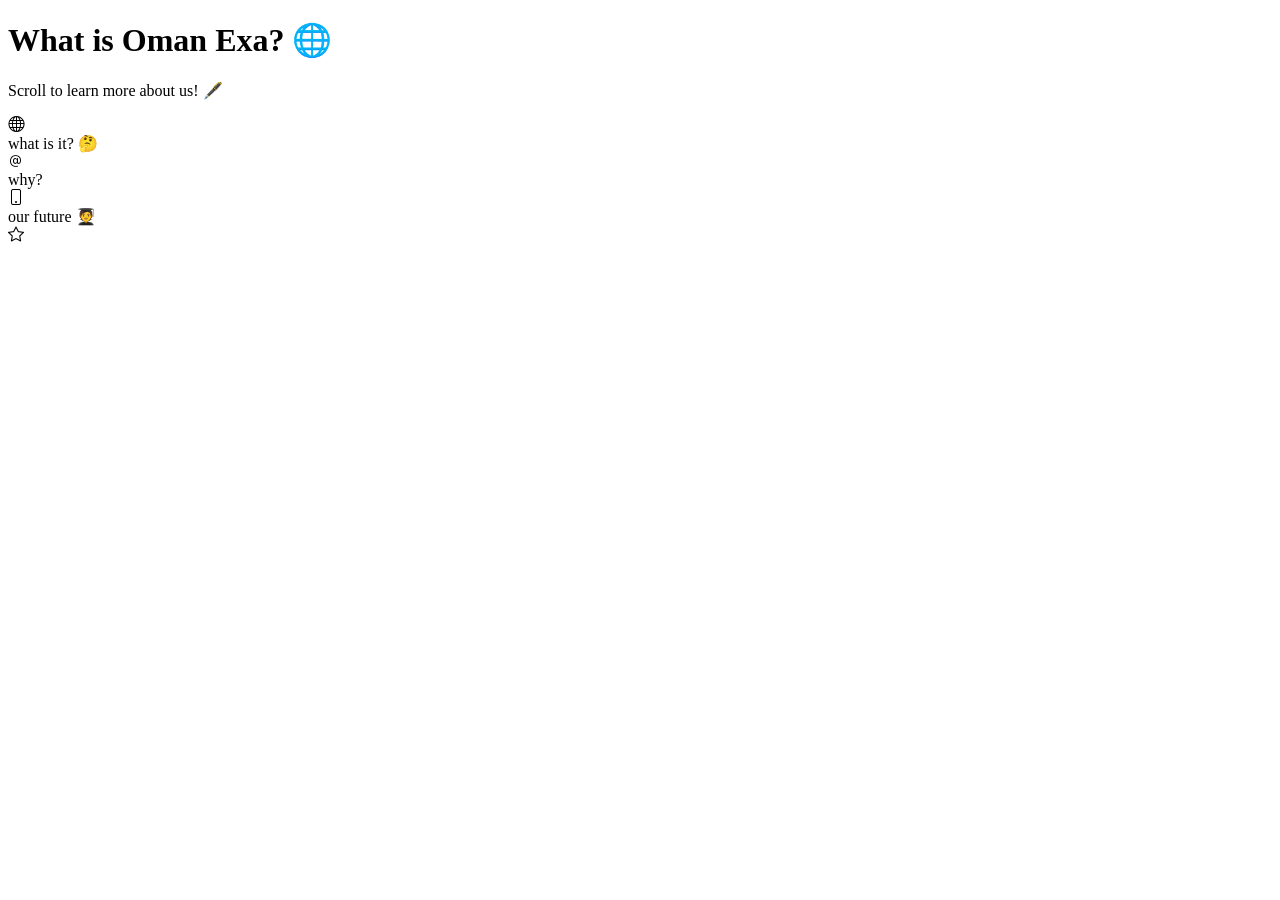
==== second.html @ 283acd25 "Add files via upload" ====
<!DOCTYPE html>
<html lang="ar">
<head>
  <meta charset="UTF-8">
  <title>الصفحة الثانية</title>
  <link rel="stylesheet" href="{{ url_for('static', filename='style.css') }}">
  <link rel="stylesheet" href="https://cdn.jsdelivr.net/npm/bootstrap-icons@1.11.3/font/bootstrap-icons.css">
  <style>
    .word {
      display: inline-block;
      cursor: pointer;
    }
    .bounce {
      animation: bounceOnce 0.5s;
    }
    @keyframes bounceOnce {
      0%   { transform: translateY(0); }
      30%  { transform: translateY(-15px); }
      60%  { transform: translateY(0); }
      100% { transform: translateY(0); }
    }
  </style>
</head>
<body class="fade">
  <div class="second-page">
    <h1 class="fade-text">What is Oman Exa? 🌐</h1>
    <p class="fade-text">Scroll to learn more about us! 🖋️</p>

    <div class="icons">
      <div class="icon-wrapper" 
           data-extra="Oman Exa is a simple program created to support a competition idea, but the design team did not win. In short, Oman Exa is a simple program to help students understand lessons through an active artificial intelligence approach, specifically designed for students in the Sultanate of Oman, helping them organize their time and understand concepts in an engaging way">
        <i class="bi bi-globe"></i>
        <div class="icon-text">what is it? 🤔</div>
      </div>

      <div class="icon-wrapper" 
           data-extra="The project's concept stems from a desire to simplify curricula, facilitate research and self-learning for students, and help them organize their time more easily and enjoyably with reminder notifications. It also provides educational games related to the student's specific curriculum.">
        <i class="bi bi-at"></i>
        <div class="icon-text">why?</div>
      </div>

      <div class="icon-wrapper" 
           data-extra="Starting from a simple competition idea, the Oman Exa team plans to launch the project and support every Omani student over time">
        <i class="bi bi-phone"></i>
        <div class="icon-text">our future 🧑‍🎓</div>
      </div>
    </div>

    <!-- النص الإضافي فارغ بالبداية -->
    <div id="extra-text"></div>
  </div>

  <!-- أيقونة مستقلة -->
  <div id="left-icon">
    <i class="bi bi-star"></i>
  </div>

  <script>
    window.onload = () => {
      document.body.style.opacity = 1;
      const texts = document.querySelectorAll(".fade-text");
      texts.forEach((el, index) => {
        setTimeout(() => {
          el.style.opacity = 1;
          el.style.transform = "translateY(0)";
        }, 500 * (index + 1));
      });
    };

    document.addEventListener("DOMContentLoaded", () => {
      const wrappers = document.querySelectorAll(".icon-wrapper");
      const extraText = document.getElementById("extra-text");

      wrappers.forEach(wrapper => {
        wrapper.addEventListener("click", () => {
          wrappers.forEach(w => w.classList.remove("active"));
          wrapper.classList.add("active");

          let text = wrapper.dataset.extra;
          let words = text.split(" ");
          extraText.innerHTML = ""; // تفريغ النص قبل الكتابة

          words.forEach((word, i) => {
            setTimeout(() => {
              const span = document.createElement("span");
              span.textContent = word;
              span.classList.add("word");
              extraText.appendChild(span);
              extraText.appendChild(document.createTextNode(" "));

              // القفزة عند أول ظهور
              span.classList.add("bounce");
              setTimeout(() => {
                span.classList.remove("bounce");
              }, 500);
            }, i * 200);
          });
        });
      });

      // القفزة عند المرور بالماوس
      extraText.addEventListener("mouseover", e => {
        if (e.target.classList.contains("word")) {
          e.target.classList.add("bounce");
          setTimeout(() => {
            e.target.classList.remove("bounce");
          }, 500);
        }
      });
    });
  </script>
</body>
</html>
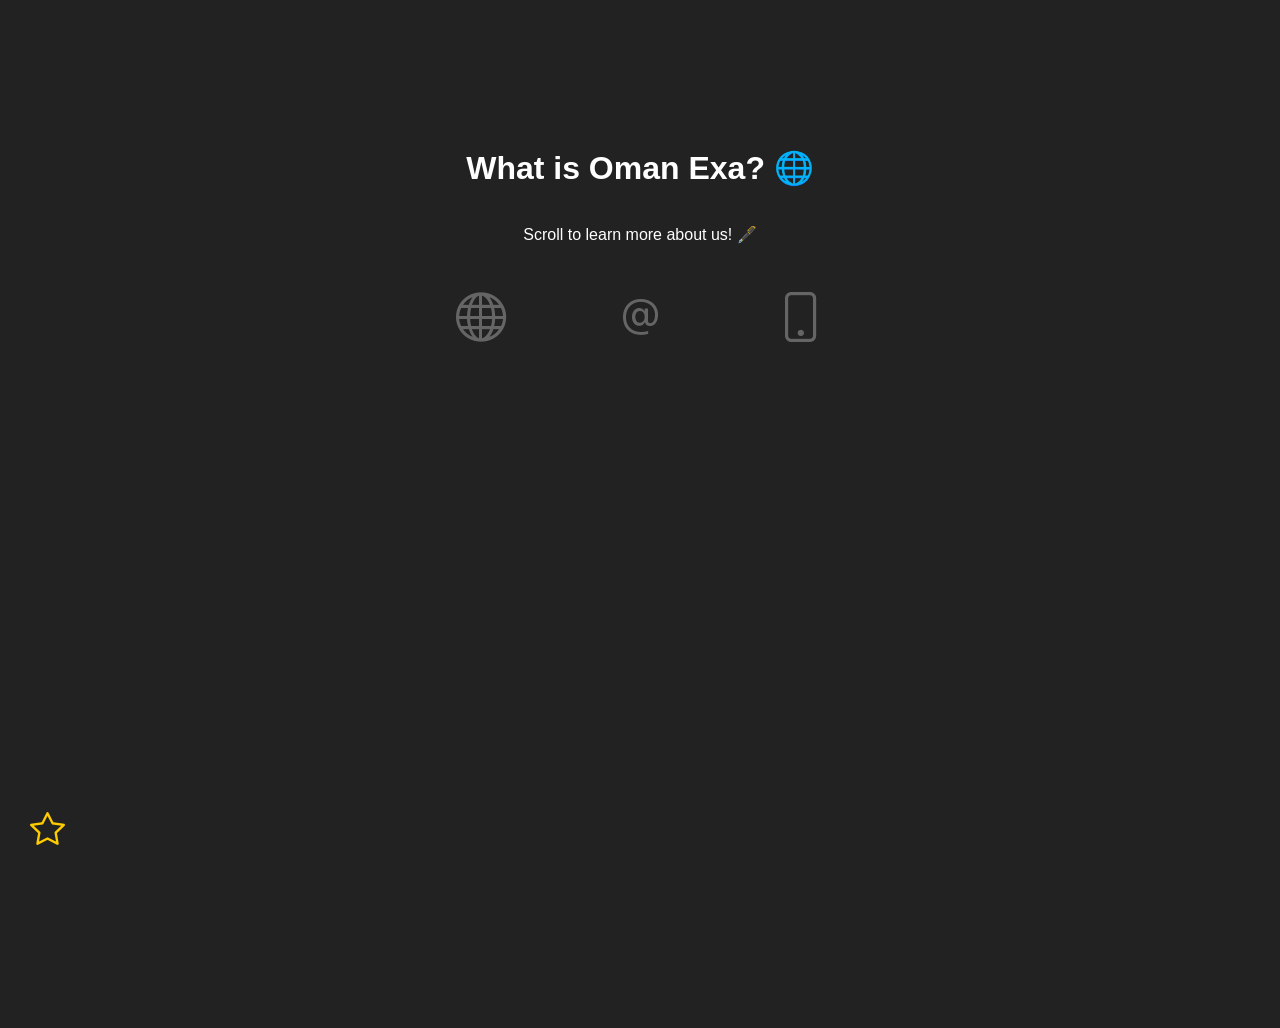
==== commit 71bb7726: "Update second.html" ====
--- a/second.html
+++ b/second.html
@@ -3,20 +3,15 @@
 <head>
   <meta charset="UTF-8">
   <title>الصفحة الثانية</title>
-  <link rel="stylesheet" href="{{ url_for('static', filename='style.css') }}">
+  <link rel="stylesheet" href="style.css">
   <link rel="stylesheet" href="https://cdn.jsdelivr.net/npm/bootstrap-icons@1.11.3/font/bootstrap-icons.css">
   <style>
-    .word {
-      display: inline-block;
-      cursor: pointer;
-    }
-    .bounce {
-      animation: bounceOnce 0.5s;
-    }
+    .word { display: inline-block; cursor: pointer; }
+    .bounce { animation: bounceOnce 0.5s; }
     @keyframes bounceOnce {
-      0%   { transform: translateY(0); }
-      30%  { transform: translateY(-15px); }
-      60%  { transform: translateY(0); }
+      0% { transform: translateY(0); }
+      30% { transform: translateY(-15px); }
+      60% { transform: translateY(0); }
       100% { transform: translateY(0); }
     }
   </style>
@@ -27,87 +22,85 @@
     <p class="fade-text">Scroll to learn more about us! 🖋️</p>
 
     <div class="icons">
-      <div class="icon-wrapper" 
-           data-extra="Oman Exa is a simple program created to support a competition idea, but the design team did not win. In short, Oman Exa is a simple program to help students understand lessons through an active artificial intelligence approach, specifically designed for students in the Sultanate of Oman, helping them organize their time and understand concepts in an engaging way">
+      <div class="icon-wrapper" data-extra="Oman Exa is a simple program created to support a competition idea...">
         <i class="bi bi-globe"></i>
         <div class="icon-text">what is it? 🤔</div>
       </div>
 
-      <div class="icon-wrapper" 
-           data-extra="The project's concept stems from a desire to simplify curricula, facilitate research and self-learning for students, and help them organize their time more easily and enjoyably with reminder notifications. It also provides educational games related to the student's specific curriculum.">
+      <div class="icon-wrapper" data-extra="The project's concept stems from a desire to simplify curricula...">
         <i class="bi bi-at"></i>
         <div class="icon-text">why?</div>
       </div>
 
-      <div class="icon-wrapper" 
-           data-extra="Starting from a simple competition idea, the Oman Exa team plans to launch the project and support every Omani student over time">
+      <div class="icon-wrapper" data-extra="Starting from a simple competition idea, the Oman Exa team plans...">
         <i class="bi bi-phone"></i>
         <div class="icon-text">our future 🧑‍🎓</div>
       </div>
     </div>
 
-    <!-- النص الإضافي فارغ بالبداية -->
     <div id="extra-text"></div>
   </div>
 
-  <!-- أيقونة مستقلة -->
   <div id="left-icon">
     <i class="bi bi-star"></i>
   </div>
 
-  <script>
-    window.onload = () => {
-      document.body.style.opacity = 1;
-      const texts = document.querySelectorAll(".fade-text");
-      texts.forEach((el, index) => {
-        setTimeout(() => {
-          el.style.opacity = 1;
-          el.style.transform = "translateY(0)";
-        }, 500 * (index + 1));
-      });
-    };
+  <script src="script.js"></script>
+<script>
+  window.onload = () => {
+    document.body.style.opacity = 1;
+    const texts = document.querySelectorAll(".fade-text");
+    texts.forEach((el, index) => {
+      setTimeout(() => {
+        el.style.opacity = 1;
+        el.style.transform = "translateY(0)";
+      }, 500 * (index + 1));
+    });
+  };
 
-    document.addEventListener("DOMContentLoaded", () => {
-      const wrappers = document.querySelectorAll(".icon-wrapper");
-      const extraText = document.getElementById("extra-text");
+  document.addEventListener("DOMContentLoaded", () => {
+    const wrappers = document.querySelectorAll(".icon-wrapper");
+    const extraText = document.getElementById("extra-text");
 
-      wrappers.forEach(wrapper => {
-        wrapper.addEventListener("click", () => {
-          wrappers.forEach(w => w.classList.remove("active"));
-          wrapper.classList.add("active");
+    wrappers.forEach(wrapper => {
+      wrapper.addEventListener("click", () => {
+        wrappers.forEach(w => w.classList.remove("active"));
+        wrapper.classList.add("active");
 
-          let text = wrapper.dataset.extra;
-          let words = text.split(" ");
-          extraText.innerHTML = ""; // تفريغ النص قبل الكتابة
+        let text = wrapper.dataset.extra;
+        let words = text.split(" ");
+        extraText.innerHTML = ""; // تفريغ النص قبل الكتابة
 
-          words.forEach((word, i) => {
+        words.forEach((word, i) => {
+          setTimeout(() => {
+            const span = document.createElement("span");
+            span.textContent = word;
+            span.classList.add("word");
+            extraText.appendChild(span);
+            extraText.appendChild(document.createTextNode(" "));
+
+            // القفزة عند أول ظهور
+            span.classList.add("bounce");
             setTimeout(() => {
-              const span = document.createElement("span");
-              span.textContent = word;
-              span.classList.add("word");
-              extraText.appendChild(span);
-              extraText.appendChild(document.createTextNode(" "));
-
-              // القفزة عند أول ظهور
-              span.classList.add("bounce");
-              setTimeout(() => {
-                span.classList.remove("bounce");
-              }, 500);
-            }, i * 200);
-          });
+              span.classList.remove("bounce");
+            }, 500);
+          }, i * 200);
         });
       });
+    });
 
-      // القفزة عند المرور بالماوس
-      extraText.addEventListener("mouseover", e => {
-        if (e.target.classList.contains("word")) {
-          e.target.classList.add("bounce");
-          setTimeout(() => {
-            e.target.classList.remove("bounce");
-          }, 500);
-        }
-      });
+    // القفزة عند المرور بالماوس
+    extraText.addEventListener("mouseover", e => {
+      if (e.target.classList.contains("word")) {
+        e.target.classList.add("bounce");
+        setTimeout(() => {
+          e.target.classList.remove("bounce");
+        }, 500);
+      }
     });
-  </script>
+  });
+</script>
+
 </body>
 </html>
+
--- a/style.css
+++ b/style.css
@@ -0,0 +1,364 @@
+body, html {
+  margin: 0;
+  padding: 0;
+  height: 100%;
+  font-family: Arial, sans-serif;
+}
+
+/* خلفية متدرجة */
+.hero {
+  height: 100vh;
+  background: linear-gradient(to bottom right, #001830, #1d4263);
+  display: flex;
+  align-items: center;
+  justify-content: flex-end; /* النص في يمين الشاشة */
+}
+
+/* النص الكبير */
+.text-box {
+  margin-right: 80px;
+  text-align: right;
+}
+
+.text-box h1 {
+  font-size: 7em;   /* خط ضخم جدًا */
+  color: rgb(255, 255, 255);     /* أبيض */
+  margin: 20px 0;
+}
+
+.text-box h3 {
+  font-size: 3em;   /* خط متوسط */
+  color: #7c82b9;   /* تركواز فاتح */
+  margin: 10px 0;
+}
+
+.text-box h4 {
+  font-size: 1.5em;
+  color: rgb(9, 0, 61); /* أزرق */
+  margin: 5px 0;
+  position: absolute;     /* تثبيت العنصر */
+  bottom: 20px;           /* المسافة من الأسفل */
+  left: 50%;              /* وضعه في منتصف الشاشة أفقيًا */
+  transform: translateX(-50%); /* تعديل ليكون بالضبط في المنتصف */
+}
+
+/* أنيميشن الفيد إن */
+@keyframes fadeIn {
+  from {
+    opacity: 0;   /* البداية شفافة */
+    transform: translateY(20px); /* نزول بسيط */
+  }
+  to {
+    opacity: 1;   /* النهاية واضحة */
+    transform: translateY(0);    /* يرجع مكانه الطبيعي */
+  }
+}
+
+/* النصوص */
+.text-box h1,
+.text-box h3,
+.text-box h4 {
+  opacity: 0; /* تبدأ مخفية */
+  animation: fadeIn 2s ease forwards; /* مدة 2 ثانية */
+}
+
+/* ترتيب ظهور النصوص */
+.text-box h1 {
+  animation-delay: 0.5s;
+}
+
+.text-box h3 {
+  animation-delay: 1.5s;
+}
+
+.text-box h4 {
+  animation-delay: 2.5s;
+}
+.text-box h1,
+.text-box h3,
+.text-box h4 {
+  opacity: 0; /* مخفي عند البداية */
+  transition: opacity 1s ease;
+}
+
+.notification {
+  position: fixed;
+  top: -80px;
+  left: 50%;
+  transform: translateX(-50%);
+  width: 500px;
+  background: rgb(85, 83, 107);
+  border: 8px solid rgb(65, 57, 78);
+  border-radius: 12px; /* حواف ناعمة */
+  box-shadow: 0 6px 16px rgba(0,0,0,0.25); /* ظل أنيق */
+  z-index: 9999;
+  opacity: 0;
+  padding: 12px 16px; /* مسافة داخلية مريحة */
+  display: flex; /* يسمح بترتيب النصوص */
+  align-items: center; /* يوسّط النص عموديًا */
+  justify-content: center; /* يوسّط النص أفقيًا */
+}
+
+
+
+
+
+.notification p {
+  margin: 0;
+  font-size: 16px;
+  color: white;
+  text-align: center;
+  font-family: "Arial", sans-serif;
+}
+
+.notification.show {
+  animation: slideDown 0.5s ease-out forwards;
+}
+
+@keyframes slideDown {
+  from {
+    opacity: 0;
+    top: -80px;
+  }
+  to {
+    opacity: 1;
+    top: 20px;
+  }
+}
+/* زر صغير أسفل يمين الشاشة */
+.next-btn {
+  position: fixed;       /* يثبّت الزر */
+  bottom: 20px;          /* يبعده عن أسفل الشاشة */
+  right: 20px;           /* يبعده عن يمين الشاشة */
+  background: #444;
+  color: white;
+  border: none;
+  border-radius: 8px;
+  padding: 10px 16px;
+  cursor: pointer;
+  font-size: 14px;
+  box-shadow: 0 4px 8px rgba(0,0,0,0.25);
+  transition: background 0.3s ease;
+  z-index: 2000;         /* فوق أي عناصر أخرى */
+}
+
+.next-btn:hover {
+  background: #666;
+}
+
+/* الفيد إن للصفحة */
+body.fade {
+  opacity: 0;
+  transition: opacity 1.5s ease;
+}
+
+body.fade.show {
+  opacity: 1;
+}
+
+/* الفيد إن للصفحة */
+body.fade {
+  opacity: 0;
+  transition: opacity 1.5s ease;
+}
+
+body.fade.show {
+  opacity: 1;
+}
+
+/* النص في أعلى منتصف الصفحة */
+.second-page {
+  height: 100vh;
+  background: #222;
+  color: white;
+  text-align: center;
+  display: flex;
+  flex-direction: column;
+  justify-content: flex-start; /* يخلي النص أعلى */
+  align-items: center;
+  padding-top: 10%;
+  font-family: Arial, sans-serif;
+}
+
+
+/* الفيد إن للنصوص */
+.fade-text {
+  opacity: 0;
+  transition: opacity 1.5s ease;
+}
+
+.fade-text.show {
+  opacity: 1;
+}
+
+
+
+.fade-text {
+  opacity: 0;
+  transition: opacity 1.5s ease;
+}
+
+.fade-text.show {
+  opacity: 1;
+}
+
+
+.icons {
+  display: flex;
+  gap: 70px; /* المسافة بين الأيقونات */
+  margin-top: 30px;
+  font-size: 50px;
+  color: white;
+}
+
+.icon-wrapper {
+  text-align: center;
+  cursor: pointer;
+}
+
+.icon-wrapper i {
+   opacity: 0.3; /* البداية شفافة */
+  transition: transform 0.3s ease, color 0.3s ease, opacity 0.3s ease;
+  display: block;
+}
+
+/* النص مخفي بالبداية */
+.icon-text {
+  opacity: 0;
+  font-size: 28px; /* نص أكبر يناسب حجم الأيقونة */
+  margin-top: 20px;
+  transition: opacity 0.3s ease;
+  color: #ddd;
+  white-space: normal;       /* يسمح للنص ينزل سطر جديد */
+  word-wrap: break-word;     /* يكسر الكلمات الطويلة */
+}
+
+/* عند التمرير */
+.icon-wrapper:hover i {
+  transform: scale(1.1);
+  color: #00aced;
+  opacity: 1;
+}
+
+/* عند الضغط */
+.icon-wrapper.active i {
+  transform: scale(1.3); /* تكبير أكثر عند الضغط */
+  color: #00aced;
+  opacity: 1;
+}
+
+.icon-wrapper.active .icon-text {
+  opacity: 1; /* النص يظهر عند الضغط */
+}
+
+ body.fade {
+  opacity: 0;
+  transition: opacity 1.5s ease;
+}
+
+body {
+  background-color: #121212;
+  color: white;
+  margin: 0;
+  font-family: Arial, sans-serif;
+}
+
+/* النصوص تحت الأيقونات مخفية بالبداية */
+.icon-text {
+  opacity: 0;
+  transition: opacity 0.5s ease;
+  margin-top: 10px;
+  font-size: 22px;
+  color: #ddd;
+}
+
+
+/* النص الإضافي في يمين الصفحة */
+#extra-text {
+  position: absolute;
+  right: 30px;
+  top: 50%;
+  transform: translateY(-50%);
+  font-size: 20px;
+  color: #fdfdfd;
+ 
+  max-width: 300px; /* عشان النص الطويل يلتف */
+  line-height: 1.6;
+}
+
+
+
+.icon-wrapper i {
+  transition: transform 0.3s ease, color 0.3s ease;
+  color: white; /* اللون الطبيعي */
+}
+
+.icon-wrapper.active i {
+  transform: scale(1.3); /* تكبير عند الضغط */
+  color: #00aced;        /* لون مميز عند الضغط */
+}
+
+.word {
+  display: inline-block;
+  cursor: pointer;
+  transition: color 0.3s ease;
+}
+
+.bounce {
+  animation: bounceOnce 0.5s;
+  color: #00aced; /* اللون أثناء القفزة */
+}
+
+@keyframes bounceOnce {
+  0%   { transform: translateY(0); }
+  30%  { transform: translateY(-15px); }
+  60%  { transform: translateY(0); }
+  100% { transform: translateY(0); }
+}
+
+
+#left-icon {
+  position: fixed;       /* مستقلة وثابتة في الصفحة */
+  left: 30px;            /* آخر يسار */
+  bottom: 50px;          /* قريب من أسفل */
+  font-size: 35px;
+  color: #ffcc00;        /* لون مميز */
+  opacity: 1;            /* تظهر من البداية */
+  animation: bounce 1.5s infinite; /* حركة قفزة مستمرة */
+  cursor: pointer;       /* مؤشر يد عند المرور */
+}
+
+/* حركة القفزة */
+@keyframes bounce {
+  0%, 100% {
+    transform: translateY(0);
+  }
+  50% {
+    transform: translateY(-15px);
+  }
+}
+
+/* حركة الوميض */
+.flash {
+  animation: flash 0.3s ease;
+}
+
+@keyframes flash {
+  0% { opacity: 1; }
+  50% { opacity: 0.2; }
+  100% { opacity: 1; }
+}
+
+
+
+#body.fade-out {
+  opacity: 0;
+  transition: opacity 1s ease;
+}
+
+#new-content {
+  text-align: center;
+  margin-top: 100px;
+  font-size: 24px;
+  color: #ffcc00;
+}
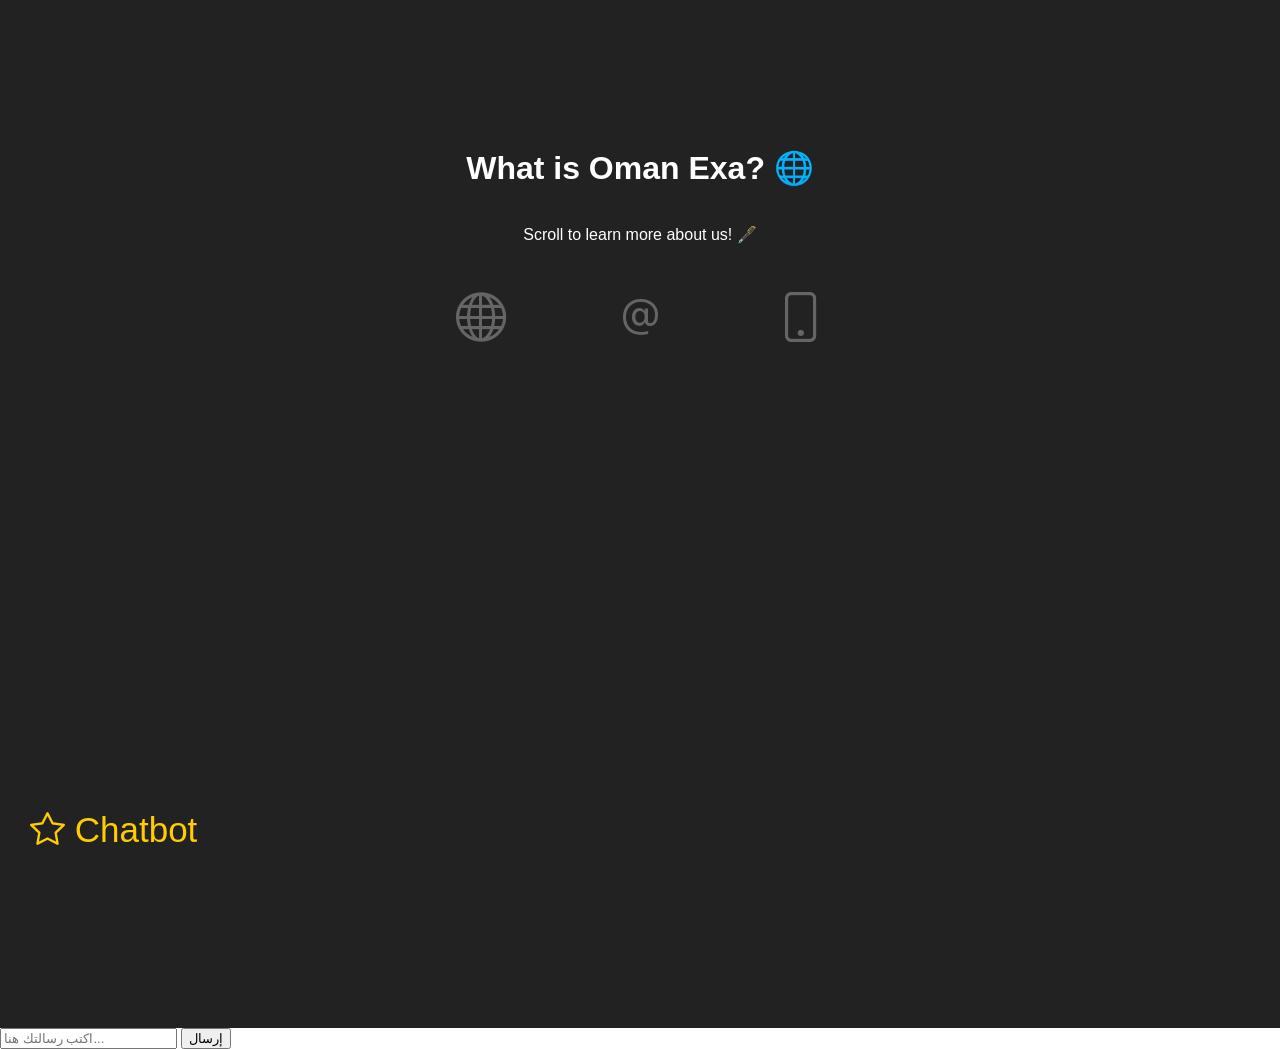
==== commit 549f2038: "Update second.html" ====
--- a/second.html
+++ b/second.html
@@ -22,17 +22,20 @@
     <p class="fade-text">Scroll to learn more about us! 🖋️</p>
 
     <div class="icons">
-      <div class="icon-wrapper" data-extra="Oman Exa is a simple program created to support a competition idea...">
+      <div class="icon-wrapper" 
+           data-extra="Oman Exa is a simple program created to support a competition idea...">
         <i class="bi bi-globe"></i>
         <div class="icon-text">what is it? 🤔</div>
       </div>
 
-      <div class="icon-wrapper" data-extra="The project's concept stems from a desire to simplify curricula...">
+      <div class="icon-wrapper" 
+           data-extra="The project's concept stems from a desire to simplify curricula...">
         <i class="bi bi-at"></i>
         <div class="icon-text">why?</div>
       </div>
 
-      <div class="icon-wrapper" data-extra="Starting from a simple competition idea, the Oman Exa team plans...">
+      <div class="icon-wrapper" 
+           data-extra="Starting from a simple competition idea, the Oman Exa team plans...">
         <i class="bi bi-phone"></i>
         <div class="icon-text">our future 🧑‍🎓</div>
       </div>
@@ -41,66 +44,79 @@
     <div id="extra-text"></div>
   </div>
 
-  <div id="left-icon">
-    <i class="bi bi-star"></i>
+  
+<div id="left-icon">
+  <i class="bi bi-star"></i>
+  <span class="chat-label">Chatbot</span>
+</div>
+
+<!-- مربع المحادثة -->
+<div id="chatbox" class="chatbox">
+  <div class="chat-content">
+    <!-- هنا تظهر الرسائل -->
   </div>
+  <div class="chat-input">
+    <input type="text" id="chatMessage" placeholder="اكتب رسالتك هنا...">
+    <button id="sendBtn">إرسال</button>
+  </div>
+</div>
 
-  <script src="script.js"></script>
-<script>
-  window.onload = () => {
-    document.body.style.opacity = 1;
-    const texts = document.querySelectorAll(".fade-text");
-    texts.forEach((el, index) => {
-      setTimeout(() => {
-        el.style.opacity = 1;
-        el.style.transform = "translateY(0)";
-      }, 500 * (index + 1));
-    });
-  };
 
-  document.addEventListener("DOMContentLoaded", () => {
-    const wrappers = document.querySelectorAll(".icon-wrapper");
-    const extraText = document.getElementById("extra-text");
+  <!-- سكربت داخلي مرتب -->
+  <script>
+    window.onload = () => {
+      document.body.style.opacity = 1;
+      const texts = document.querySelectorAll(".fade-text");
+      texts.forEach((el, index) => {
+        setTimeout(() => {
+          el.style.opacity = 1;
+          el.style.transform = "translateY(0)";
+        }, 500 * (index + 1));
+      });
+    };
 
-    wrappers.forEach(wrapper => {
-      wrapper.addEventListener("click", () => {
-        wrappers.forEach(w => w.classList.remove("active"));
-        wrapper.classList.add("active");
+    document.addEventListener("DOMContentLoaded", () => {
+      const wrappers = document.querySelectorAll(".icon-wrapper");
+      const extraText = document.getElementById("extra-text");
 
-        let text = wrapper.dataset.extra;
-        let words = text.split(" ");
-        extraText.innerHTML = ""; // تفريغ النص قبل الكتابة
+      wrappers.forEach(wrapper => {
+        wrapper.addEventListener("click", () => {
+          wrappers.forEach(w => w.classList.remove("active"));
+          wrapper.classList.add("active");
 
-        words.forEach((word, i) => {
-          setTimeout(() => {
-            const span = document.createElement("span");
-            span.textContent = word;
-            span.classList.add("word");
-            extraText.appendChild(span);
-            extraText.appendChild(document.createTextNode(" "));
+          let text = wrapper.dataset.extra;
+          let words = text.split(" ");
+          extraText.innerHTML = ""; // تفريغ النص قبل الكتابة
 
-            // القفزة عند أول ظهور
-            span.classList.add("bounce");
+          words.forEach((word, i) => {
             setTimeout(() => {
-              span.classList.remove("bounce");
-            }, 500);
-          }, i * 200);
+              const span = document.createElement("span");
+              span.textContent = word;
+              span.classList.add("word");
+              extraText.appendChild(span);
+              extraText.appendChild(document.createTextNode(" "));
+
+              // القفزة عند أول ظهور
+              span.classList.add("bounce");
+              setTimeout(() => {
+                span.classList.remove("bounce");
+              }, 500);
+            }, i * 200);
+          });
         });
       });
+
+      // القفزة عند المرور بالماوس
+      extraText.addEventListener("mouseover", e => {
+        if (e.target.classList.contains("word")) {
+          e.target.classList.add("bounce");
+          setTimeout(() => {
+            e.target.classList.remove("bounce");
+          }, 500);
+        }
+      });
     });
-
-    // القفزة عند المرور بالماوس
-    extraText.addEventListener("mouseover", e => {
-      if (e.target.classList.contains("word")) {
-        e.target.classList.add("bounce");
-        setTimeout(() => {
-          e.target.classList.remove("bounce");
-        }, 500);
-      }
-    });
-  });
-</script>
-
+  </script>
 </body>
 </html>
 
--- a/style.css
+++ b/style.css
@@ -1,3 +1,4 @@
+/* إعدادات أساسية */
 body, html {
   margin: 0;
   padding: 0;
@@ -5,82 +6,58 @@
   font-family: Arial, sans-serif;
 }
 
-/* خلفية متدرجة */
+/* خلفية الصفحة الأولى */
 .hero {
   height: 100vh;
   background: linear-gradient(to bottom right, #001830, #1d4263);
   display: flex;
   align-items: center;
-  justify-content: flex-end; /* النص في يمين الشاشة */
-}
-
-/* النص الكبير */
+  justify-content: flex-end;
+}
+
 .text-box {
   margin-right: 80px;
   text-align: right;
 }
 
 .text-box h1 {
-  font-size: 7em;   /* خط ضخم جدًا */
-  color: rgb(255, 255, 255);     /* أبيض */
+  font-size: 7em;
+  color: #fff;
   margin: 20px 0;
+  opacity: 0;
+  animation: fadeIn 2s ease forwards;
+  animation-delay: 0.5s;
 }
 
 .text-box h3 {
-  font-size: 3em;   /* خط متوسط */
-  color: #7c82b9;   /* تركواز فاتح */
+  font-size: 3em;
+  color: #7c82b9;
   margin: 10px 0;
+  opacity: 0;
+  animation: fadeIn 2s ease forwards;
+  animation-delay: 1.5s;
 }
 
 .text-box h4 {
   font-size: 1.5em;
-  color: rgb(9, 0, 61); /* أزرق */
+  color: rgb(9, 0, 61);
   margin: 5px 0;
-  position: absolute;     /* تثبيت العنصر */
-  bottom: 20px;           /* المسافة من الأسفل */
-  left: 50%;              /* وضعه في منتصف الشاشة أفقيًا */
-  transform: translateX(-50%); /* تعديل ليكون بالضبط في المنتصف */
+  position: absolute;
+  bottom: 20px;
+  left: 50%;
+  transform: translateX(-50%);
+  opacity: 0;
+  animation: fadeIn 2s ease forwards;
+  animation-delay: 2.5s;
 }
 
 /* أنيميشن الفيد إن */
 @keyframes fadeIn {
-  from {
-    opacity: 0;   /* البداية شفافة */
-    transform: translateY(20px); /* نزول بسيط */
-  }
-  to {
-    opacity: 1;   /* النهاية واضحة */
-    transform: translateY(0);    /* يرجع مكانه الطبيعي */
-  }
-}
-
-/* النصوص */
-.text-box h1,
-.text-box h3,
-.text-box h4 {
-  opacity: 0; /* تبدأ مخفية */
-  animation: fadeIn 2s ease forwards; /* مدة 2 ثانية */
-}
-
-/* ترتيب ظهور النصوص */
-.text-box h1 {
-  animation-delay: 0.5s;
-}
-
-.text-box h3 {
-  animation-delay: 1.5s;
-}
-
-.text-box h4 {
-  animation-delay: 2.5s;
-}
-.text-box h1,
-.text-box h3,
-.text-box h4 {
-  opacity: 0; /* مخفي عند البداية */
-  transition: opacity 1s ease;
-}
-
+  from { opacity: 0; transform: translateY(20px); }
+  to { opacity: 1; transform: translateY(0); }
+}
+
+/* إشعار */
 .notification {
   position: fixed;
   top: -80px;
@@ -89,26 +66,21 @@
   width: 500px;
   background: rgb(85, 83, 107);
   border: 8px solid rgb(65, 57, 78);
-  border-radius: 12px; /* حواف ناعمة */
-  box-shadow: 0 6px 16px rgba(0,0,0,0.25); /* ظل أنيق */
+  border-radius: 12px;
+  box-shadow: 0 6px 16px rgba(0,0,0,0.25);
   z-index: 9999;
   opacity: 0;
-  padding: 12px 16px; /* مسافة داخلية مريحة */
-  display: flex; /* يسمح بترتيب النصوص */
-  align-items: center; /* يوسّط النص عموديًا */
-  justify-content: center; /* يوسّط النص أفقيًا */
-}
-
-
-
-
+  padding: 12px 16px;
+  display: flex;
+  align-items: center;
+  justify-content: center;
+}
 
 .notification p {
   margin: 0;
   font-size: 16px;
   color: white;
   text-align: center;
-  font-family: "Arial", sans-serif;
 }
 
 .notification.show {
@@ -116,34 +88,31 @@
 }
 
 @keyframes slideDown {
-  from {
-    opacity: 0;
-    top: -80px;
-  }
-  to {
-    opacity: 1;
-    top: 20px;
-  }
-}
-/* زر صغير أسفل يمين الشاشة */
+  from { opacity: 0; top: -80px; }
+  to { opacity: 1; top: 20px; }
+}
+
+/* زر ⚡ */
 .next-btn {
-  position: fixed;       /* يثبّت الزر */
-  bottom: 20px;          /* يبعده عن أسفل الشاشة */
-  right: 20px;           /* يبعده عن يمين الشاشة */
+  position: fixed;
+  bottom: 20px;
+  right: 20px;
   background: #444;
   color: white;
   border: none;
-  border-radius: 8px;
-  padding: 10px 16px;
-  cursor: pointer;
-  font-size: 14px;
+  border-radius: 50%;
+  width: 50px;
+  height: 50px;
+  font-size: 24px;
+  cursor: pointer;
   box-shadow: 0 4px 8px rgba(0,0,0,0.25);
-  transition: background 0.3s ease;
-  z-index: 2000;         /* فوق أي عناصر أخرى */
+  transition: background 0.3s ease, transform 0.2s ease;
+  z-index: 2000;
 }
 
 .next-btn:hover {
   background: #666;
+  transform: scale(1.1);
 }
 
 /* الفيد إن للصفحة */
@@ -156,17 +125,7 @@
   opacity: 1;
 }
 
-/* الفيد إن للصفحة */
-body.fade {
-  opacity: 0;
-  transition: opacity 1.5s ease;
-}
-
-body.fade.show {
-  opacity: 1;
-}
-
-/* النص في أعلى منتصف الصفحة */
+/* الصفحة الثانية */
 .second-page {
   height: 100vh;
   background: #222;
@@ -174,14 +133,11 @@
   text-align: center;
   display: flex;
   flex-direction: column;
-  justify-content: flex-start; /* يخلي النص أعلى */
+  justify-content: flex-start;
   align-items: center;
   padding-top: 10%;
-  font-family: Arial, sans-serif;
-}
-
-
-/* الفيد إن للنصوص */
+}
+
 .fade-text {
   opacity: 0;
   transition: opacity 1.5s ease;
@@ -191,21 +147,10 @@
   opacity: 1;
 }
 
-
-
-.fade-text {
-  opacity: 0;
-  transition: opacity 1.5s ease;
-}
-
-.fade-text.show {
-  opacity: 1;
-}
-
-
+/* أيقونات */
 .icons {
   display: flex;
-  gap: 70px; /* المسافة بين الأيقونات */
+  gap: 70px;
   margin-top: 30px;
   font-size: 50px;
   color: white;
@@ -217,63 +162,36 @@
 }
 
 .icon-wrapper i {
-   opacity: 0.3; /* البداية شفافة */
+  opacity: 0.3;
   transition: transform 0.3s ease, color 0.3s ease, opacity 0.3s ease;
   display: block;
 }
 
-/* النص مخفي بالبداية */
 .icon-text {
   opacity: 0;
-  font-size: 28px; /* نص أكبر يناسب حجم الأيقونة */
-  margin-top: 20px;
+  font-size: 22px;
+  margin-top: 10px;
   transition: opacity 0.3s ease;
   color: #ddd;
-  white-space: normal;       /* يسمح للنص ينزل سطر جديد */
-  word-wrap: break-word;     /* يكسر الكلمات الطويلة */
-}
-
-/* عند التمرير */
+}
+
 .icon-wrapper:hover i {
   transform: scale(1.1);
   color: #00aced;
   opacity: 1;
 }
 
-/* عند الضغط */
 .icon-wrapper.active i {
-  transform: scale(1.3); /* تكبير أكثر عند الضغط */
+  transform: scale(1.3);
   color: #00aced;
   opacity: 1;
 }
 
 .icon-wrapper.active .icon-text {
-  opacity: 1; /* النص يظهر عند الضغط */
-}
-
- body.fade {
-  opacity: 0;
-  transition: opacity 1.5s ease;
-}
-
-body {
-  background-color: #121212;
-  color: white;
-  margin: 0;
-  font-family: Arial, sans-serif;
-}
-
-/* النصوص تحت الأيقونات مخفية بالبداية */
-.icon-text {
-  opacity: 0;
-  transition: opacity 0.5s ease;
-  margin-top: 10px;
-  font-size: 22px;
-  color: #ddd;
-}
-
-
-/* النص الإضافي في يمين الصفحة */
+  opacity: 1;
+}
+
+/* النص الإضافي */
 #extra-text {
   position: absolute;
   right: 30px;
@@ -281,23 +199,11 @@
   transform: translateY(-50%);
   font-size: 20px;
   color: #fdfdfd;
- 
-  max-width: 300px; /* عشان النص الطويل يلتف */
+  max-width: 300px;
   line-height: 1.6;
 }
 
-
-
-.icon-wrapper i {
-  transition: transform 0.3s ease, color 0.3s ease;
-  color: white; /* اللون الطبيعي */
-}
-
-.icon-wrapper.active i {
-  transform: scale(1.3); /* تكبير عند الضغط */
-  color: #00aced;        /* لون مميز عند الضغط */
-}
-
+/* الكلمات */
 .word {
   display: inline-block;
   cursor: pointer;
@@ -306,39 +212,33 @@
 
 .bounce {
   animation: bounceOnce 0.5s;
-  color: #00aced; /* اللون أثناء القفزة */
+  color: #00aced;
 }
 
 @keyframes bounceOnce {
-  0%   { transform: translateY(0); }
-  30%  { transform: translateY(-15px); }
-  60%  { transform: translateY(0); }
+  0% { transform: translateY(0); }
+  30% { transform: translateY(-15px); }
+  60% { transform: translateY(0); }
   100% { transform: translateY(0); }
 }
 
-
+/* أيقونة يسار */
 #left-icon {
-  position: fixed;       /* مستقلة وثابتة في الصفحة */
-  left: 30px;            /* آخر يسار */
-  bottom: 50px;          /* قريب من أسفل */
+  position: fixed;
+  left: 30px;
+  bottom: 50px;
   font-size: 35px;
-  color: #ffcc00;        /* لون مميز */
-  opacity: 1;            /* تظهر من البداية */
-  animation: bounce 1.5s infinite; /* حركة قفزة مستمرة */
-  cursor: pointer;       /* مؤشر يد عند المرور */
-}
-
-/* حركة القفزة */
+  color: #ffcc00;
+  opacity: 1;
+  animation: bounce 1.5s infinite;
+  cursor: pointer;
+}
+
 @keyframes bounce {
-  0%, 100% {
-    transform: translateY(0);
-  }
-  50% {
-    transform: translateY(-15px);
-  }
-}
-
-/* حركة الوميض */
+  0%, 100% { transform: translateY(0); }
+  50% { transform: translateY(-15px); }
+}
+
 .flash {
   animation: flash 0.3s ease;
 }
@@ -349,13 +249,13 @@
   100% { opacity: 1; }
 }
 
-
-
-#body.fade-out {
+/* الفيد آوت */
+body.fade-out {
   opacity: 0;
   transition: opacity 1s ease;
 }
 
+/* محتوى جديد */
 #new-content {
   text-align: center;
   margin-top: 100px;
